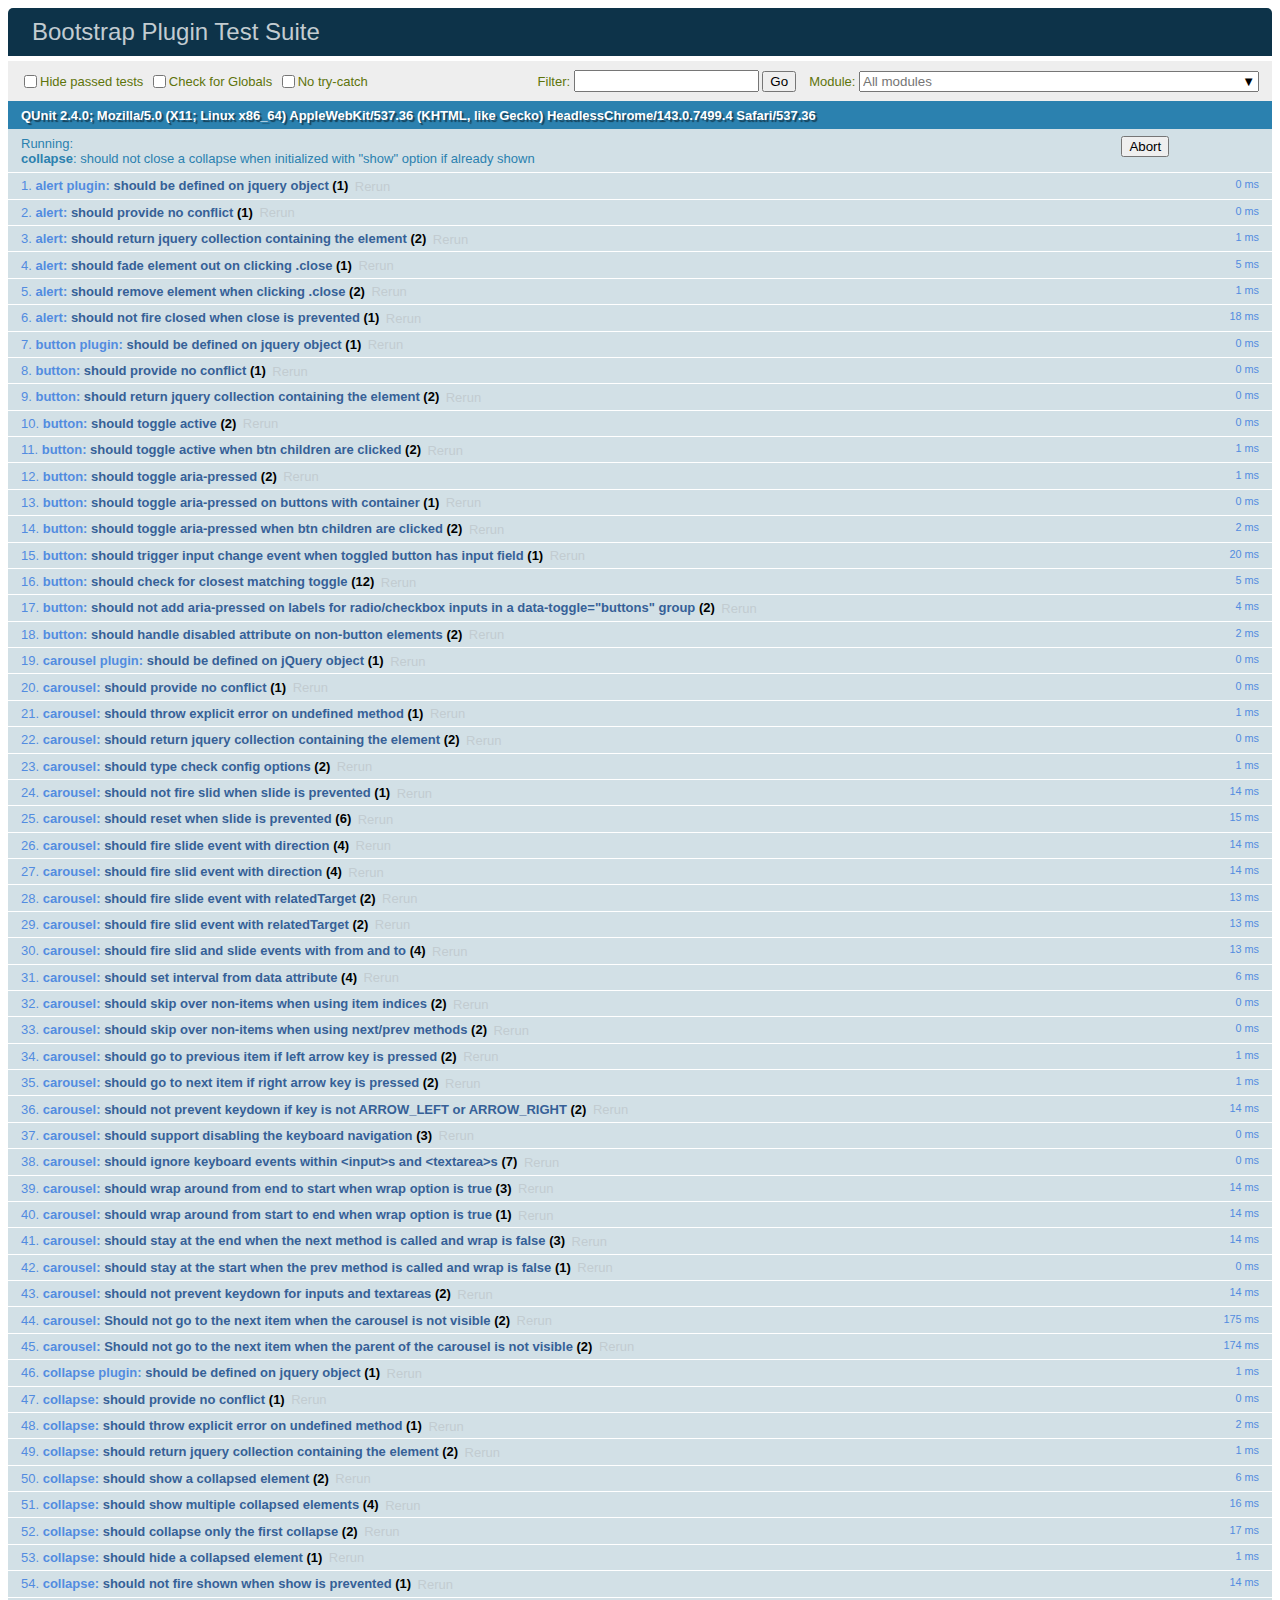
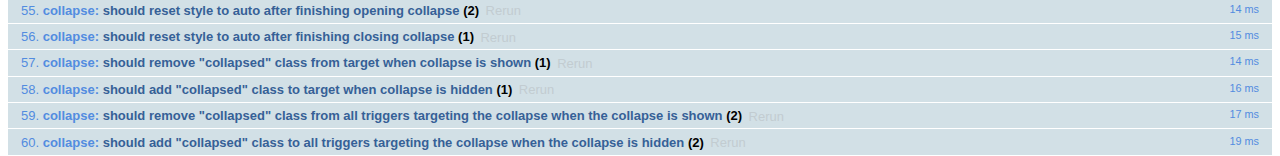
==== bootstrap/js/tests/index.html @ 8f85fb4f "Added base files." ====
<!doctype html>
<html>
  <head>
    <meta charset="utf-8">
    <meta name="viewport" content="width=device-width, initial-scale=1, shrink-to-fit=no">
    <title>Bootstrap Plugin Test Suite</title>

    <!-- jQuery -->
    <script src="../../assets/js/vendor/jquery-slim.min.js"></script>
    <script src="../../assets/js/vendor/popper.min.js"></script>

    <!-- QUnit -->
    <link rel="stylesheet" href="vendor/qunit.css" media="screen">
    <script src="vendor/qunit.js"></script>

    <script>
      // Disable jQuery event aliases to ensure we don't accidentally use any of them
      [
        'blur',
        'focus',
        'focusin',
        'focusout',
        'resize',
        'scroll',
        'click',
        'dblclick',
        'mousedown',
        'mouseup',
        'mousemove',
        'mouseover',
        'mouseout',
        'mouseenter',
        'mouseleave',
        'change',
        'select',
        'submit',
        'keydown',
        'keypress',
        'keyup',
        'contextmenu'
      ].forEach(function(eventAlias) {
        $.fn[eventAlias] = function() {
          throw new Error('Using the ".' + eventAlias + '()" method is not allowed, so that Bootstrap can be compatible with custom jQuery builds which exclude the "event aliases" module that defines said method. See https://github.com/twbs/bootstrap/blob/master/CONTRIBUTING.md#js')
        }
      })

      // Require assert.expect in each test
      QUnit.config.requireExpects = true

      // See https://github.com/axemclion/grunt-saucelabs#test-result-details-with-qunit
      var log = []
      var testName

      QUnit.done(function(testResults) {
        var tests = []
        for (var i = 0; i < log.length; i++) {
          var details = log[i]
          tests.push({
            name: details.name,
            result: details.result,
            expected: details.expected,
            actual: details.actual,
            source: details.source
          })
        }
        testResults.tests = tests

        window.global_test_results = testResults
      })

      QUnit.testStart(function(testDetails) {
        QUnit.log(function(details) {
          if (!details.result) {
            details.name = testDetails.name
            log.push(details)
          }
        })
      })

      // Cleanup
      QUnit.testDone(function () {
        $('#modal-test, .modal-backdrop').remove()
      })

      // Display fixture on-screen on iOS to avoid false positives
      // See https://github.com/twbs/bootstrap/pull/15955
      if (/iPhone|iPad|iPod/.test(navigator.userAgent)) {
        QUnit.begin(function() {
          $('#qunit-fixture').css({ top: 0, left: 0 })
        })

        QUnit.done(function() {
          $('#qunit-fixture').css({ top: '', left: '' })
        })
      }
    </script>

    <!-- Transpiled Plugins -->
    <script src="../dist/util.js"></script>
    <script src="../dist/alert.js"></script>
    <script src="../dist/button.js"></script>
    <script src="../dist/carousel.js"></script>
    <script src="../dist/collapse.js"></script>
    <script src="../dist/dropdown.js"></script>
    <script src="../dist/modal.js"></script>
    <script src="../dist/scrollspy.js"></script>
    <script src="../dist/tab.js"></script>
    <script src="../dist/tooltip.js"></script>
    <script src="../dist/popover.js"></script>

    <!-- Unit Tests -->
    <script src="unit/alert.js"></script>
    <script src="unit/button.js"></script>
    <script src="unit/carousel.js"></script>
    <script src="unit/collapse.js"></script>
    <script src="unit/dropdown.js"></script>
    <script src="unit/modal.js"></script>
    <script src="unit/scrollspy.js"></script>
    <script src="unit/tab.js"></script>
    <script src="unit/tooltip.js"></script>
    <script src="unit/popover.js"></script>
  </head>
  <body>
    <div id="qunit-container">
      <div id="qunit"></div>
      <div id="qunit-fixture"></div>
    </div>
  </body>
</html>
---- bootstrap/js/tests/vendor/qunit.css ----
/*!
 * QUnit 2.4.0
 * https://qunitjs.com/
 *
 * Copyright jQuery Foundation and other contributors
 * Released under the MIT license
 * https://jquery.org/license
 *
 * Date: 2017-07-08T15:20Z
 */

/** Font Family and Sizes */

#qunit-tests, #qunit-header, #qunit-banner, #qunit-testrunner-toolbar, #qunit-filteredTest, #qunit-userAgent, #qunit-testresult {
	font-family: "Helvetica Neue Light", "HelveticaNeue-Light", "Helvetica Neue", Calibri, Helvetica, Arial, sans-serif;
}

#qunit-testrunner-toolbar, #qunit-filteredTest, #qunit-userAgent, #qunit-testresult, #qunit-tests li { font-size: small; }
#qunit-tests { font-size: smaller; }


/** Resets */

#qunit-tests, #qunit-header, #qunit-banner, #qunit-filteredTest, #qunit-userAgent, #qunit-testresult, #qunit-modulefilter {
	margin: 0;
	padding: 0;
}


/** Header (excluding toolbar) */

#qunit-header {
	padding: 0.5em 0 0.5em 1em;

	color: #8699A4;
	background-color: #0D3349;

	font-size: 1.5em;
	line-height: 1em;
	font-weight: 400;

	border-radius: 5px 5px 0 0;
}

#qunit-header a {
	text-decoration: none;
	color: #C2CCD1;
}

#qunit-header a:hover,
#qunit-header a:focus {
	color: #FFF;
}

#qunit-banner {
	height: 5px;
}

#qunit-filteredTest {
	padding: 0.5em 1em 0.5em 1em;
	color: #366097;
	background-color: #F4FF77;
}

#qunit-userAgent {
	padding: 0.5em 1em 0.5em 1em;
	color: #FFF;
	background-color: #2B81AF;
	text-shadow: rgba(0, 0, 0, 0.5) 2px 2px 1px;
}


/** Toolbar */

#qunit-testrunner-toolbar {
	padding: 0.5em 1em 0.5em 1em;
	color: #5E740B;
	background-color: #EEE;
}

#qunit-testrunner-toolbar .clearfix {
	height: 0;
	clear: both;
}

#qunit-testrunner-toolbar label {
	display: inline-block;
}

#qunit-testrunner-toolbar input[type=checkbox],
#qunit-testrunner-toolbar input[type=radio] {
	margin: 3px;
	vertical-align: -2px;
}

#qunit-testrunner-toolbar input[type=text] {
	box-sizing: border-box;
	height: 1.6em;
}

.qunit-url-config,
.qunit-filter,
#qunit-modulefilter {
	display: inline-block;
	line-height: 2.1em;
}

.qunit-filter,
#qunit-modulefilter {
	float: right;
	position: relative;
	margin-left: 1em;
}

.qunit-url-config label {
	margin-right: 0.5em;
}

#qunit-modulefilter-search {
	box-sizing: border-box;
	width: 400px;
}

#qunit-modulefilter-search-container:after {
	position: absolute;
	right: 0.3em;
	content: "\25bc";
	color: black;
}

#qunit-modulefilter-dropdown {
	/* align with #qunit-modulefilter-search */
	box-sizing: border-box;
	width: 400px;
	position: absolute;
	right: 0;
	top: 50%;
	margin-top: 0.8em;

	border: 1px solid #D3D3D3;
	border-top: none;
	border-radius: 0 0 .25em .25em;
	color: #000;
	background-color: #F5F5F5;
	z-index: 99;
}

#qunit-modulefilter-dropdown a {
	color: inherit;
	text-decoration: none;
}

#qunit-modulefilter-dropdown .clickable.checked {
	font-weight: bold;
	color: #000;
	background-color: #D2E0E6;
}

#qunit-modulefilter-dropdown .clickable:hover {
	color: #FFF;
	background-color: #0D3349;
}

#qunit-modulefilter-actions {
	display: block;
	overflow: auto;

	/* align with #qunit-modulefilter-dropdown-list */
	font: smaller/1.5em sans-serif;
}

#qunit-modulefilter-dropdown #qunit-modulefilter-actions > * {
	box-sizing: border-box;
	max-height: 2.8em;
	display: block;
	padding: 0.4em;
}

#qunit-modulefilter-dropdown #qunit-modulefilter-actions > button {
	float: right;
	font: inherit;
}

#qunit-modulefilter-dropdown #qunit-modulefilter-actions > :last-child {
	/* insert padding to align with checkbox margins */
	padding-left: 3px;
}

#qunit-modulefilter-dropdown-list {
	max-height: 200px;
	overflow-y: auto;
	margin: 0;
	border-top: 2px groove threedhighlight;
	padding: 0.4em 0 0;
	font: smaller/1.5em sans-serif;
}

#qunit-modulefilter-dropdown-list li {
	white-space: nowrap;
	overflow: hidden;
	text-overflow: ellipsis;
}

#qunit-modulefilter-dropdown-list .clickable {
	display: block;
	padding-left: 0.15em;
}


/** Tests: Pass/Fail */

#qunit-tests {
	list-style-position: inside;
}

#qunit-tests li {
	padding: 0.4em 1em 0.4em 1em;
	border-bottom: 1px solid #FFF;
	list-style-position: inside;
}

#qunit-tests > li {
	display: none;
}

#qunit-tests li.running,
#qunit-tests li.pass,
#qunit-tests li.fail,
#qunit-tests li.skipped,
#qunit-tests li.aborted {
	display: list-item;
}

#qunit-tests.hidepass {
	position: relative;
}

#qunit-tests.hidepass li.running,
#qunit-tests.hidepass li.pass:not(.todo) {
	visibility: hidden;
	position: absolute;
	width:   0;
	height:  0;
	padding: 0;
	border:  0;
	margin:  0;
}

#qunit-tests li strong {
	cursor: pointer;
}

#qunit-tests li.skipped strong {
	cursor: default;
}

#qunit-tests li a {
	padding: 0.5em;
	color: #C2CCD1;
	text-decoration: none;
}

#qunit-tests li p a {
	padding: 0.25em;
	color: #6B6464;
}
#qunit-tests li a:hover,
#qunit-tests li a:focus {
	color: #000;
}

#qunit-tests li .runtime {
	float: right;
	font-size: smaller;
}

.qunit-assert-list {
	margin-top: 0.5em;
	padding: 0.5em;

	background-color: #FFF;

	border-radius: 5px;
}

.qunit-source {
	margin: 0.6em 0 0.3em;
}

.qunit-collapsed {
	display: none;
}

#qunit-tests table {
	border-collapse: collapse;
	margin-top: 0.2em;
}

#qunit-tests th {
	text-align: right;
	vertical-align: top;
	padding: 0 0.5em 0 0;
}

#qunit-tests td {
	vertical-align: top;
}

#qunit-tests pre {
	margin: 0;
	white-space: pre-wrap;
	word-wrap: break-word;
}

#qunit-tests del {
	color: #374E0C;
	background-color: #E0F2BE;
	text-decoration: none;
}

#qunit-tests ins {
	color: #500;
	background-color: #FFCACA;
	text-decoration: none;
}

/*** Test Counts */

#qunit-tests b.counts                       { color: #000; }
#qunit-tests b.passed                       { color: #5E740B; }
#qunit-tests b.failed                       { color: #710909; }

#qunit-tests li li {
	padding: 5px;
	background-color: #FFF;
	border-bottom: none;
	list-style-position: inside;
}

/*** Passing Styles */

#qunit-tests li li.pass {
	color: #3C510C;
	background-color: #FFF;
	border-left: 10px solid #C6E746;
}

#qunit-tests .pass                          { color: #528CE0; background-color: #D2E0E6; }
#qunit-tests .pass .test-name               { color: #366097; }

#qunit-tests .pass .test-actual,
#qunit-tests .pass .test-expected           { color: #999; }

#qunit-banner.qunit-pass                    { background-color: #C6E746; }

/*** Failing Styles */

#qunit-tests li li.fail {
	color: #710909;
	background-color: #FFF;
	border-left: 10px solid #EE5757;
	white-space: pre;
}

#qunit-tests > li:last-child {
	border-radius: 0 0 5px 5px;
}

#qunit-tests .fail                          { color: #000; background-color: #EE5757; }
#qunit-tests .fail .test-name,
#qunit-tests .fail .module-name             { color: #000; }

#qunit-tests .fail .test-actual             { color: #EE5757; }
#qunit-tests .fail .test-expected           { color: #008000; }

#qunit-banner.qunit-fail                    { background-color: #EE5757; }


/*** Aborted tests */
#qunit-tests .aborted { color: #000; background-color: orange; }
/*** Skipped tests */

#qunit-tests .skipped {
	background-color: #EBECE9;
}

#qunit-tests .qunit-todo-label,
#qunit-tests .qunit-skipped-label {
	background-color: #F4FF77;
	display: inline-block;
	font-style: normal;
	color: #366097;
	line-height: 1.8em;
	padding: 0 0.5em;
	margin: -0.4em 0.4em -0.4em 0;
}

#qunit-tests .qunit-todo-label {
	background-color: #EEE;
}

/** Result */

#qunit-testresult {
	color: #2B81AF;
	background-color: #D2E0E6;

	border-bottom: 1px solid #FFF;
}
#qunit-testresult .clearfix {
	height: 0;
	clear: both;
}
#qunit-testresult .module-name {
	font-weight: 700;
}
#qunit-testresult-display {
	padding: 0.5em 1em 0.5em 1em;
	width: 85%;
	float:left;
}
#qunit-testresult-controls {
	padding: 0.5em 1em 0.5em 1em;
  width: 10%;
	float:left;
}

/** Fixture */

#qunit-fixture {
	position: absolute;
	top: -10000px;
	left: -10000px;
	width: 1000px;
	height: 1000px;
}
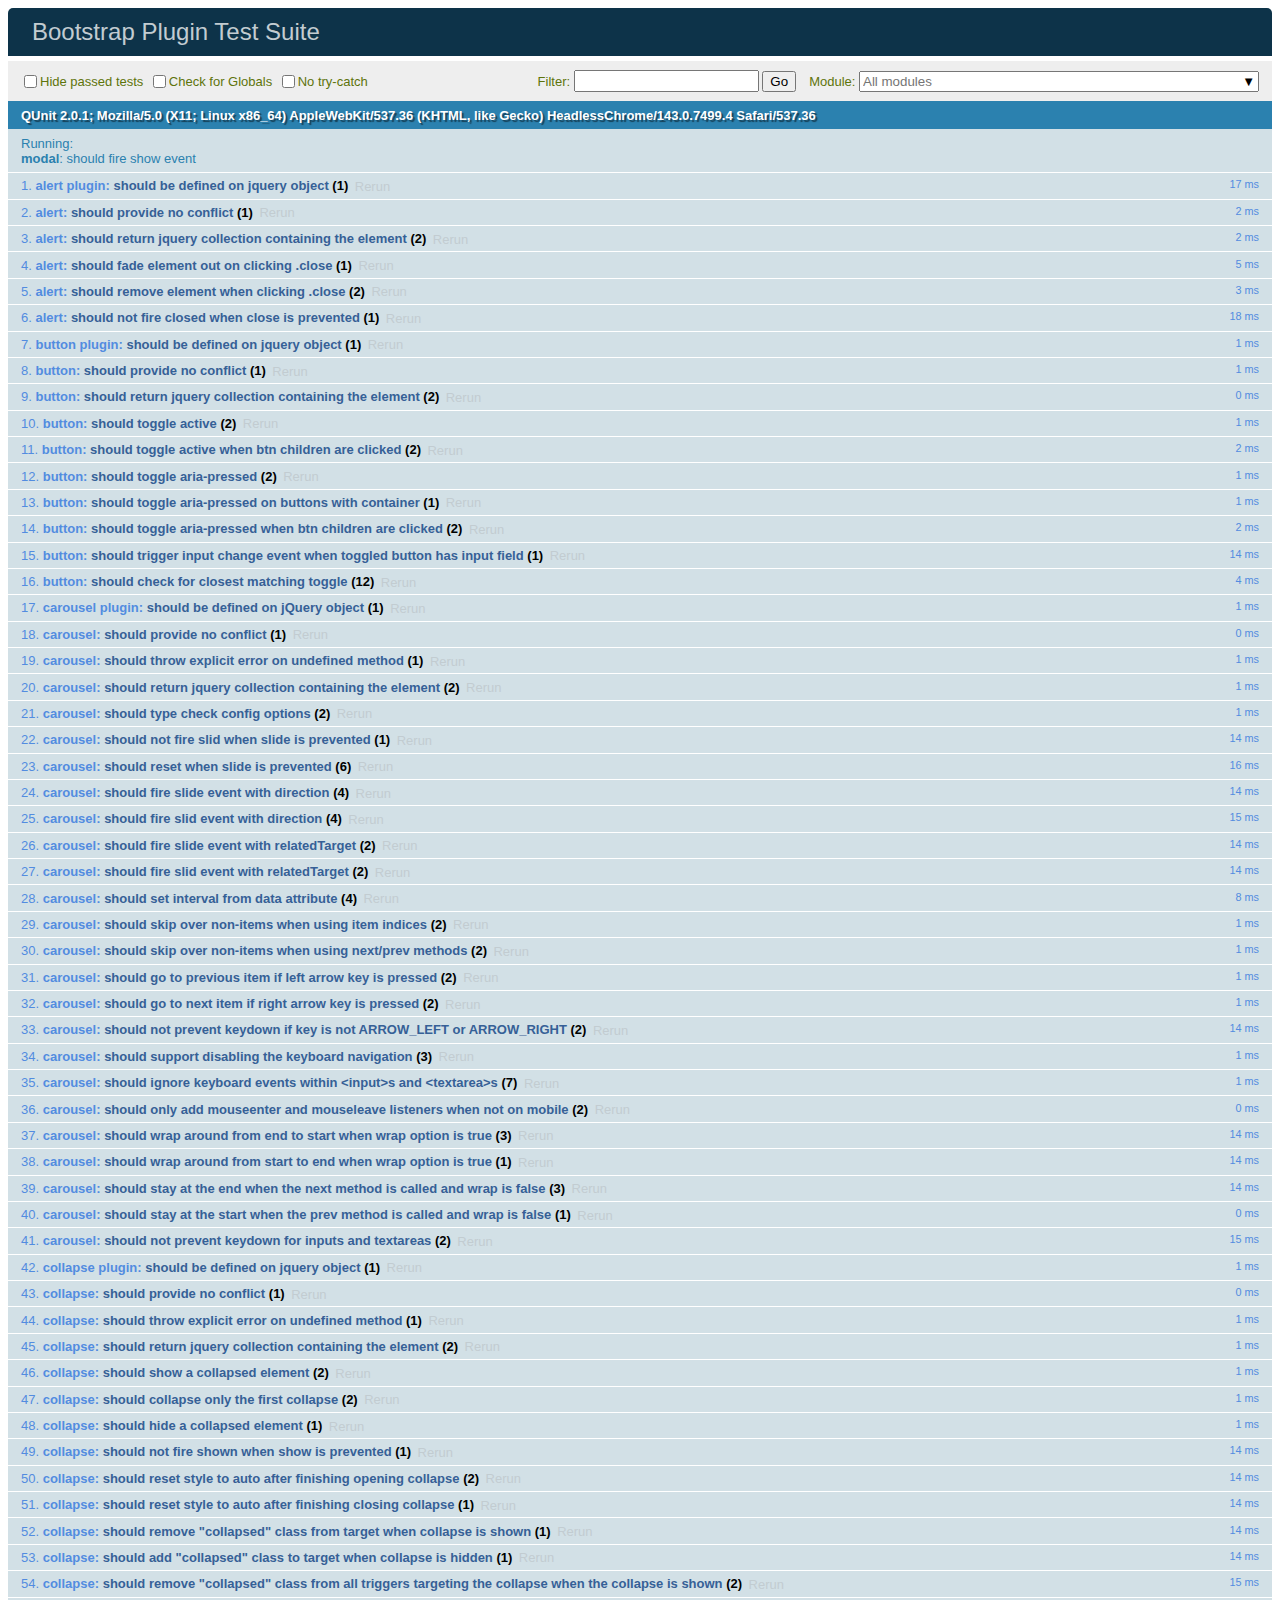
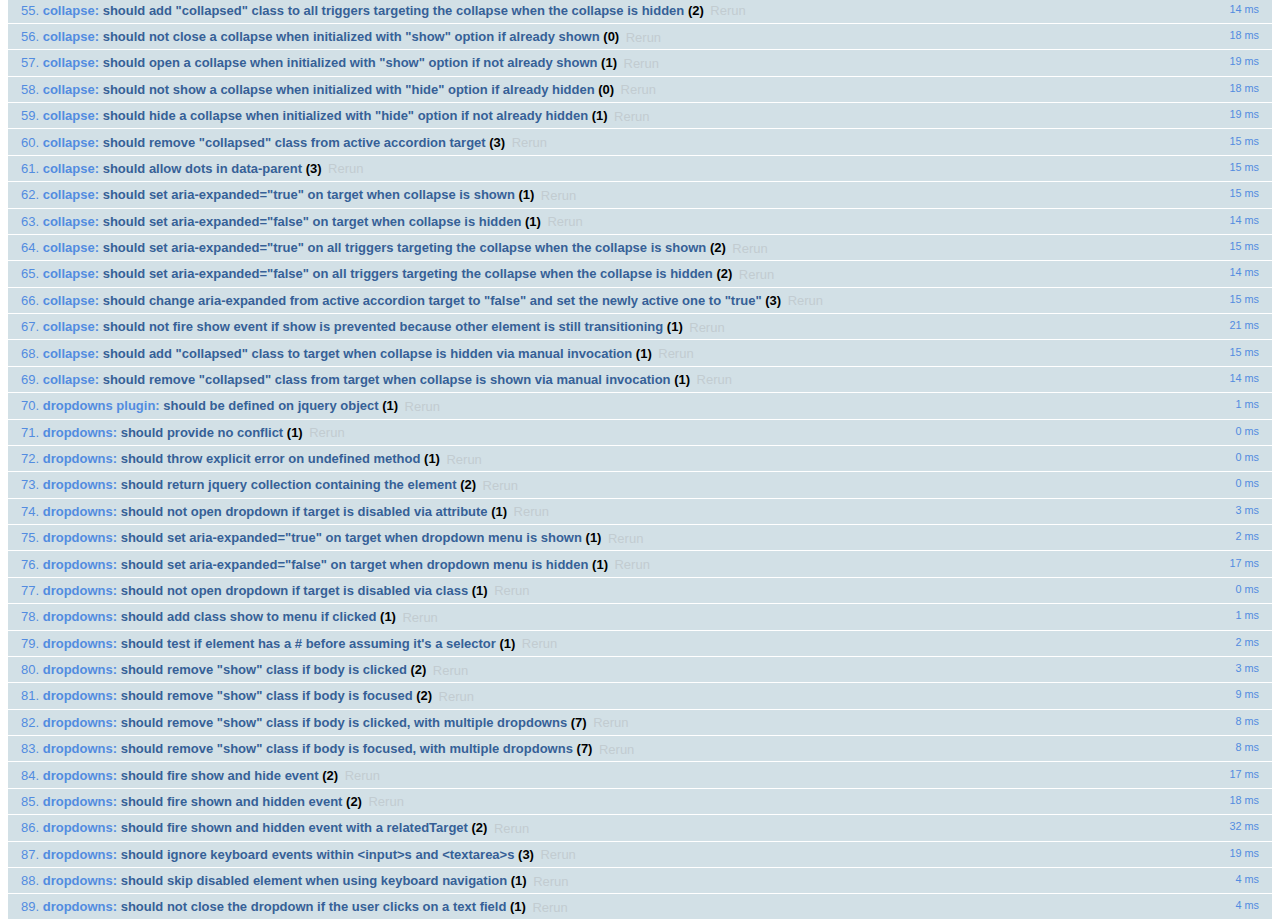
==== commit f73423b4: "MAJOR UPDATE!" ====
--- a/bootstrap/js/tests/index.html
+++ b/bootstrap/js/tests/index.html
@@ -1,59 +1,68 @@
-<!doctype html>
+<!DOCTYPE html>
 <html>
   <head>
     <meta charset="utf-8">
-    <meta name="viewport" content="width=device-width, initial-scale=1, shrink-to-fit=no">
     <title>Bootstrap Plugin Test Suite</title>
+    <meta name="viewport" content="width=device-width, initial-scale=1">
 
     <!-- jQuery -->
-    <script src="../../assets/js/vendor/jquery-slim.min.js"></script>
-    <script src="../../assets/js/vendor/popper.min.js"></script>
+    <script src="../../docs/assets/js/vendor/jquery-slim.min.js"></script>
+    <script src="../../docs/assets/js/vendor/tether.min.js"></script>
+    <script>
+      // Disable jQuery event aliases to ensure we don't accidentally use any of them
+      (function () {
+        var eventAliases = [
+          'blur',
+          'focus',
+          'focusin',
+          'focusout',
+          'load',
+          'resize',
+          'scroll',
+          'unload',
+          'click',
+          'dblclick',
+          'mousedown',
+          'mouseup',
+          'mousemove',
+          'mouseover',
+          'mouseout',
+          'mouseenter',
+          'mouseleave',
+          'change',
+          'select',
+          'submit',
+          'keydown',
+          'keypress',
+          'keyup',
+          'error',
+          'contextmenu',
+          'hover',
+          'bind',
+          'unbind',
+          'delegate',
+          'undelegate'
+        ]
+        for (var i = 0; i < eventAliases.length; i++) {
+          var eventAlias = eventAliases[i]
+          $.fn[eventAlias] = function () {
+            throw new Error('Using the ".' + eventAlias + '()" method is not allowed, so that Bootstrap can be compatible with custom jQuery builds which exclude the "event aliases" module that defines said method. See https://github.com/twbs/bootstrap/blob/master/CONTRIBUTING.md#js')
+          }
+        }
+      })()
+    </script>
 
     <!-- QUnit -->
     <link rel="stylesheet" href="vendor/qunit.css" media="screen">
     <script src="vendor/qunit.js"></script>
-
     <script>
-      // Disable jQuery event aliases to ensure we don't accidentally use any of them
-      [
-        'blur',
-        'focus',
-        'focusin',
-        'focusout',
-        'resize',
-        'scroll',
-        'click',
-        'dblclick',
-        'mousedown',
-        'mouseup',
-        'mousemove',
-        'mouseover',
-        'mouseout',
-        'mouseenter',
-        'mouseleave',
-        'change',
-        'select',
-        'submit',
-        'keydown',
-        'keypress',
-        'keyup',
-        'contextmenu'
-      ].forEach(function(eventAlias) {
-        $.fn[eventAlias] = function() {
-          throw new Error('Using the ".' + eventAlias + '()" method is not allowed, so that Bootstrap can be compatible with custom jQuery builds which exclude the "event aliases" module that defines said method. See https://github.com/twbs/bootstrap/blob/master/CONTRIBUTING.md#js')
-        }
-      })
-
+      // See https://github.com/axemclion/grunt-saucelabs#test-result-details-with-qunit
+      var log = []
       // Require assert.expect in each test
       QUnit.config.requireExpects = true
-
-      // See https://github.com/axemclion/grunt-saucelabs#test-result-details-with-qunit
-      var log = []
-      var testName
-
-      QUnit.done(function(testResults) {
+      QUnit.done(function (testResults) {
         var tests = []
-        for (var i = 0; i < log.length; i++) {
+        for (var i = 0, len = log.length; i < len; i++) {
           var details = log[i]
           tests.push({
             name: details.name,
@@ -68,8 +77,9 @@
         window.global_test_results = testResults
       })
 
-      QUnit.testStart(function(testDetails) {
-        QUnit.log(function(details) {
+      QUnit.testStart(function (testDetails) {
+        $(window).scrollTop(0)
+        QUnit.log(function (details) {
           if (!details.result) {
             details.name = testDetails.name
             log.push(details)
@@ -79,36 +89,64 @@
 
       // Cleanup
       QUnit.testDone(function () {
+        $('#qunit-fixture').empty()
         $('#modal-test, .modal-backdrop').remove()
       })
 
       // Display fixture on-screen on iOS to avoid false positives
-      // See https://github.com/twbs/bootstrap/pull/15955
       if (/iPhone|iPad|iPod/.test(navigator.userAgent)) {
         QUnit.begin(function() {
           $('#qunit-fixture').css({ top: 0, left: 0 })
         })
 
-        QUnit.done(function() {
+        QUnit.done(function () {
           $('#qunit-fixture').css({ top: '', left: '' })
         })
       }
+
+      // Disable deprecated global QUnit method aliases in preparation for QUnit v2
+      (function () {
+        var methodNames = [
+          'async',
+          'asyncTest',
+          'deepEqual',
+          'equal',
+          'expect',
+          'module',
+          'notDeepEqual',
+          'notEqual',
+          'notPropEqual',
+          'notStrictEqual',
+          'ok',
+          'propEqual',
+          'push',
+          'start',
+          'stop',
+          'strictEqual',
+          'test',
+          'throws'
+        ];
+        for (var i = 0; i < methodNames.length; i++) {
+          var methodName = methodNames[i];
+          window[methodName] = undefined;
+        }
+      })();
     </script>
 
-    <!-- Transpiled Plugins -->
-    <script src="../dist/util.js"></script>
-    <script src="../dist/alert.js"></script>
-    <script src="../dist/button.js"></script>
-    <script src="../dist/carousel.js"></script>
-    <script src="../dist/collapse.js"></script>
-    <script src="../dist/dropdown.js"></script>
-    <script src="../dist/modal.js"></script>
-    <script src="../dist/scrollspy.js"></script>
-    <script src="../dist/tab.js"></script>
-    <script src="../dist/tooltip.js"></script>
-    <script src="../dist/popover.js"></script>
+    <!-- es6 Plugin sources -->
+    <script src="../../js/dist/util.js"></script>
+    <script src="../../js/dist/alert.js"></script>
+    <script src="../../js/dist/button.js"></script>
+    <script src="../../js/dist/carousel.js"></script>
+    <script src="../../js/dist/collapse.js"></script>
+    <script src="../../js/dist/dropdown.js"></script>
+    <script src="../../js/dist/modal.js"></script>
+    <script src="../../js/dist/scrollspy.js"></script>
+    <script src="../../js/dist/tab.js"></script>
+    <script src="../../js/dist/tooltip.js"></script>
+    <script src="../../js/dist/popover.js"></script>
 
-    <!-- Unit Tests -->
+    <!-- Unit tests -->
     <script src="unit/alert.js"></script>
     <script src="unit/button.js"></script>
     <script src="unit/carousel.js"></script>
@@ -119,6 +157,7 @@
     <script src="unit/tab.js"></script>
     <script src="unit/tooltip.js"></script>
     <script src="unit/popover.js"></script>
+
   </head>
   <body>
     <div id="qunit-container">
--- a/bootstrap/js/tests/vendor/qunit.css
+++ b/bootstrap/js/tests/vendor/qunit.css
@@ -1,12 +1,12 @@
 /*!
- * QUnit 2.4.0
+ * QUnit 2.0.1
  * https://qunitjs.com/
  *
  * Copyright jQuery Foundation and other contributors
  * Released under the MIT license
  * https://jquery.org/license
  *
- * Date: 2017-07-08T15:20Z
+ * Date: 2016-07-23T19:39Z
  */
 
 /** Font Family and Sizes */
@@ -226,8 +226,7 @@
 #qunit-tests li.running,
 #qunit-tests li.pass,
 #qunit-tests li.fail,
-#qunit-tests li.skipped,
-#qunit-tests li.aborted {
+#qunit-tests li.skipped {
 	display: list-item;
 }
 
@@ -236,7 +235,7 @@
 }
 
 #qunit-tests.hidepass li.running,
-#qunit-tests.hidepass li.pass:not(.todo) {
+#qunit-tests.hidepass li.pass {
 	visibility: hidden;
 	position: absolute;
 	width:   0;
@@ -375,16 +374,12 @@
 
 #qunit-banner.qunit-fail                    { background-color: #EE5757; }
 
-
-/*** Aborted tests */
-#qunit-tests .aborted { color: #000; background-color: orange; }
 /*** Skipped tests */
 
 #qunit-tests .skipped {
 	background-color: #EBECE9;
 }
 
-#qunit-tests .qunit-todo-label,
 #qunit-tests .qunit-skipped-label {
 	background-color: #F4FF77;
 	display: inline-block;
@@ -395,34 +390,18 @@
 	margin: -0.4em 0.4em -0.4em 0;
 }
 
-#qunit-tests .qunit-todo-label {
-	background-color: #EEE;
-}
-
 /** Result */
 
 #qunit-testresult {
+	padding: 0.5em 1em 0.5em 1em;
+
 	color: #2B81AF;
 	background-color: #D2E0E6;
 
 	border-bottom: 1px solid #FFF;
 }
-#qunit-testresult .clearfix {
-	height: 0;
-	clear: both;
-}
 #qunit-testresult .module-name {
 	font-weight: 700;
-}
-#qunit-testresult-display {
-	padding: 0.5em 1em 0.5em 1em;
-	width: 85%;
-	float:left;
-}
-#qunit-testresult-controls {
-	padding: 0.5em 1em 0.5em 1em;
-  width: 10%;
-	float:left;
 }
 
 /** Fixture */
